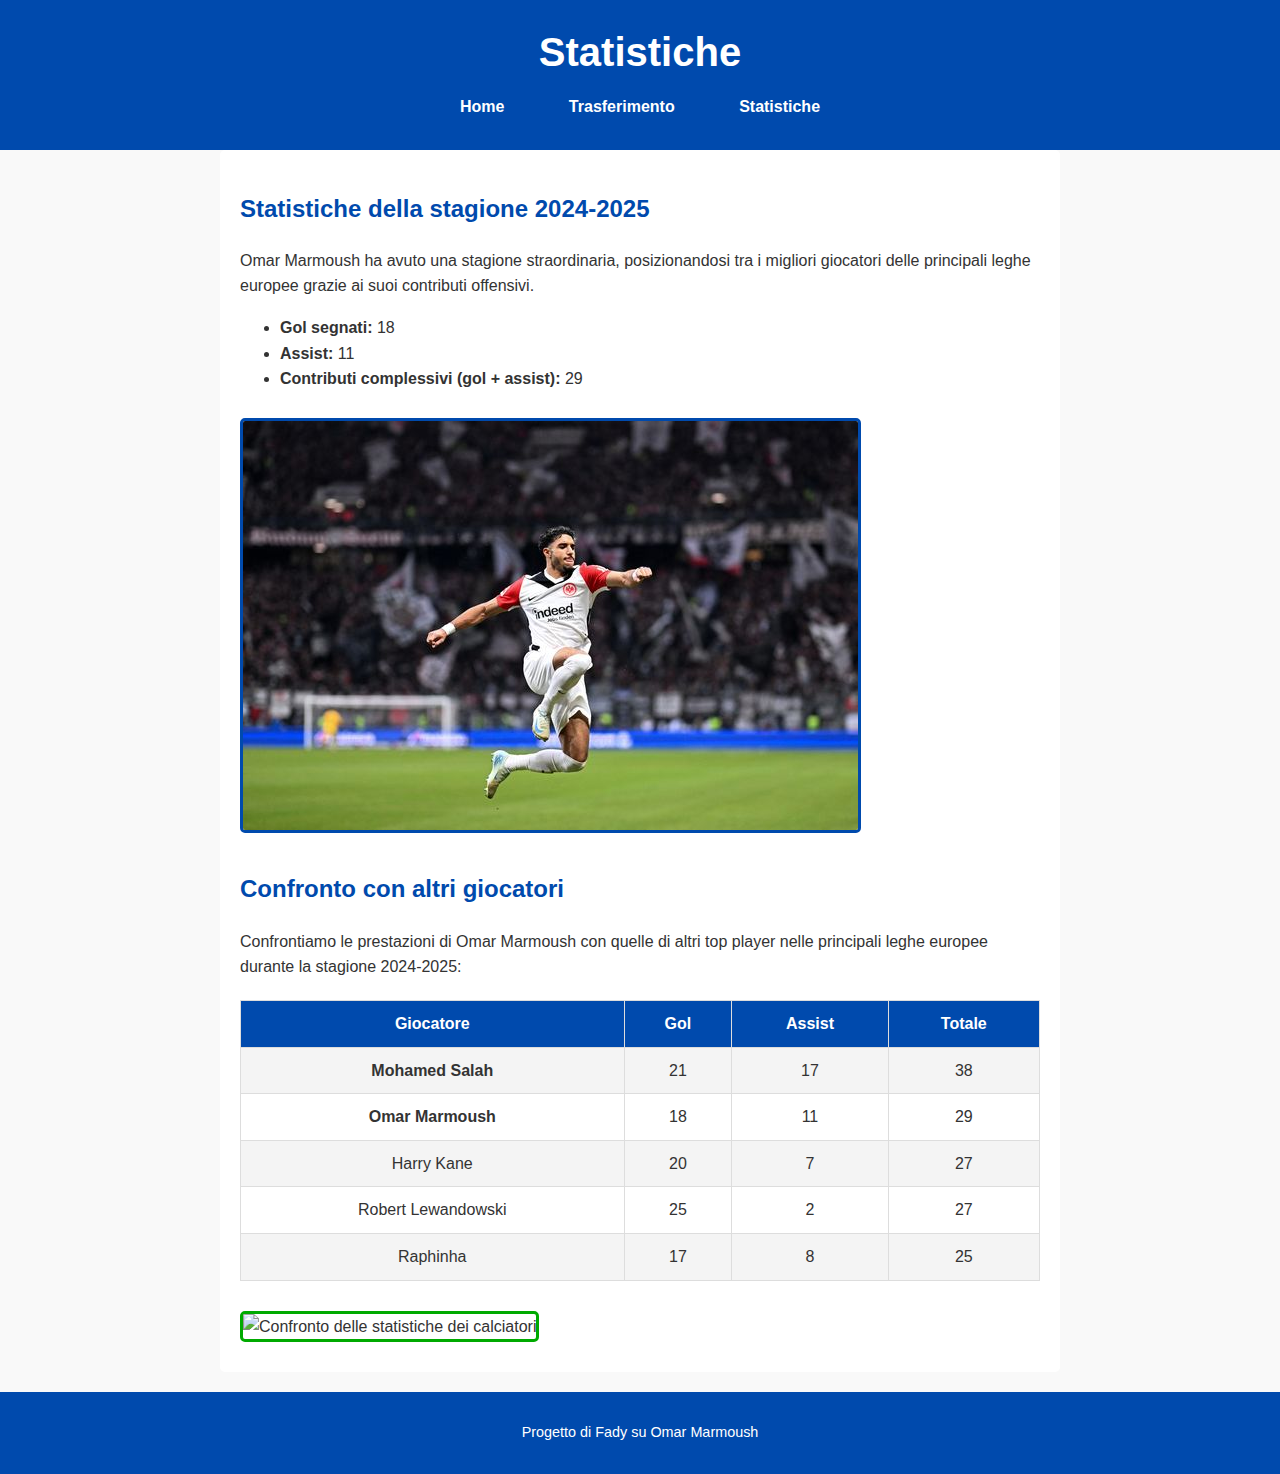
==== stats.html @ 0e6eac52 "Add files via upload" ====
<!DOCTYPE html>
<html lang="it">
<head>
    <meta charset="UTF-8">
    <meta name="viewport" content="width=device-width, initial-scale=1.0">
    <title>Statistiche</title>
    <link rel="stylesheet" href="style.css">
    <script src="script.js" defer></script>
</head>
<body>
    <header>
        <h1>Statistiche</h1>
        <nav>
            <a href="home.html">Home</a>
            <a href="transfer.html">Trasferimento</a>
            <a href="stats.html">Statistiche</a>
        </nav>
    </header>
    <main>
        <section>
            <h2>Statistiche della stagione 2024-2025</h2>
            <p>
                Omar Marmoush ha avuto una stagione straordinaria, posizionandosi tra i migliori giocatori delle principali 
                leghe europee grazie ai suoi contributi offensivi.
            </p>
            <ul>
                <li><strong>Gol segnati:</strong> 18</li>
                <li><strong>Assist:</strong> 11</li>
                <li><strong>Contributi complessivi (gol + assist):</strong> 29</li>
            </ul>
            <img src="stats.jpg" alt="Statistiche di Omar Marmoush" class="local-img">
        </section>

        <section>
            <h2>Confronto con altri giocatori</h2>
            <p>
                Confrontiamo le prestazioni di Omar Marmoush con quelle di altri top player nelle principali leghe europee durante la stagione 2024-2025:
            </p>
            <table>
                <tr>
                    <th>Giocatore</th>
                    <th>Gol</th>
                    <th>Assist</th>
                    <th>Totale</th>
                </tr>
                <tr>
                    <td><strong>Mohamed Salah</strong></td>
                    <td>21</td>
                    <td>17</td>
                    <td>38</td>
                </tr>
                <tr>
                    <td><strong>Omar Marmoush</strong></td>
                    <td>18</td>
                    <td>11</td>
                    <td>29</td>
                </tr>
                <tr>
                    <td>Harry Kane</td>
                    <td>20</td>
                    <td>7</td>
                    <td>27</td>
                </tr>
                <tr>
                    <td>Robert Lewandowski</td>
                    <td>25</td>
                    <td>2</td>
                    <td>27</td>
                </tr>
                <tr>
                    <td>Raphinha</td>
                    <td>17</td>
                    <td>8</td>
                    <td>25</td>
                </tr>
            </table>
            <img src="https://e0.365dm.com/25/01/1600x900/skysports-omar-marmoush-eintracht_6795064.png?20250109101407" alt="Confronto delle statistiche dei calciatori" class="web-img">
        </section>
    </main>
    <footer>
        <p> Progetto di Fady su Omar Marmoush</p>
    </footer>
</body>
</html>
---- style.css ----
/* Stile generale */
body {
    font-family: Arial, sans-serif;
    line-height: 1.6;
    margin: 0;
    padding: 0;
    color: #333;
    background-color: #f9f9f9;
}

/* Header */
header {
    background-color: #004aad;
    color: white;
    padding: 20px 0;
    text-align: center;
}

header h1 {
    margin: 0;
    font-size: 2.5em;
}


nav a {
    text-decoration: none;
    padding: 10px 15px;
    display: inline-block;
    color: rgb(255, 255, 255);
    border-radius: 5px;
    margin: 5px;
    transition: background-color 0.1s ease; /* Aggiunge una transizione fluida */
}

header nav a {
    color: white;
    text-decoration: none;
    margin: 0 15px;
    font-weight: bold;
}


/* Main */
main {
    padding: 20px;
    max-width: 800px;
    margin: auto;
    background: white;
    border-radius: 5px;
}

h2 {
    color: #004aad;
    margin-top: 20px;
}

/* Tabelle */
table {
    width: 100%;
    border-collapse: collapse;
    margin: 20px 0;
    text-align: center;
    font-size: 16px;
}

th, td {
    border: 1px solid #ddd;
    padding: 10px;
}

th {
    background-color: #004aad;
    color: white;
}

tr:nth-child(even) {
    background-color: #f4f4f4;
}

/* Immagini */
img {
    max-width: 100%;
    border-radius: 5px;
    margin: 10px 0;
}

.local-img {
    border: 3px solid #004aad;
}

.web-img {
    border: 3px solid #00aa00;
}

/* Footer */
footer {
    text-align: center;
    padding: 15px 0;
    background-color: #004aad;
    color: white;
    margin-top: 20px;
    font-size: 0.9em;
}
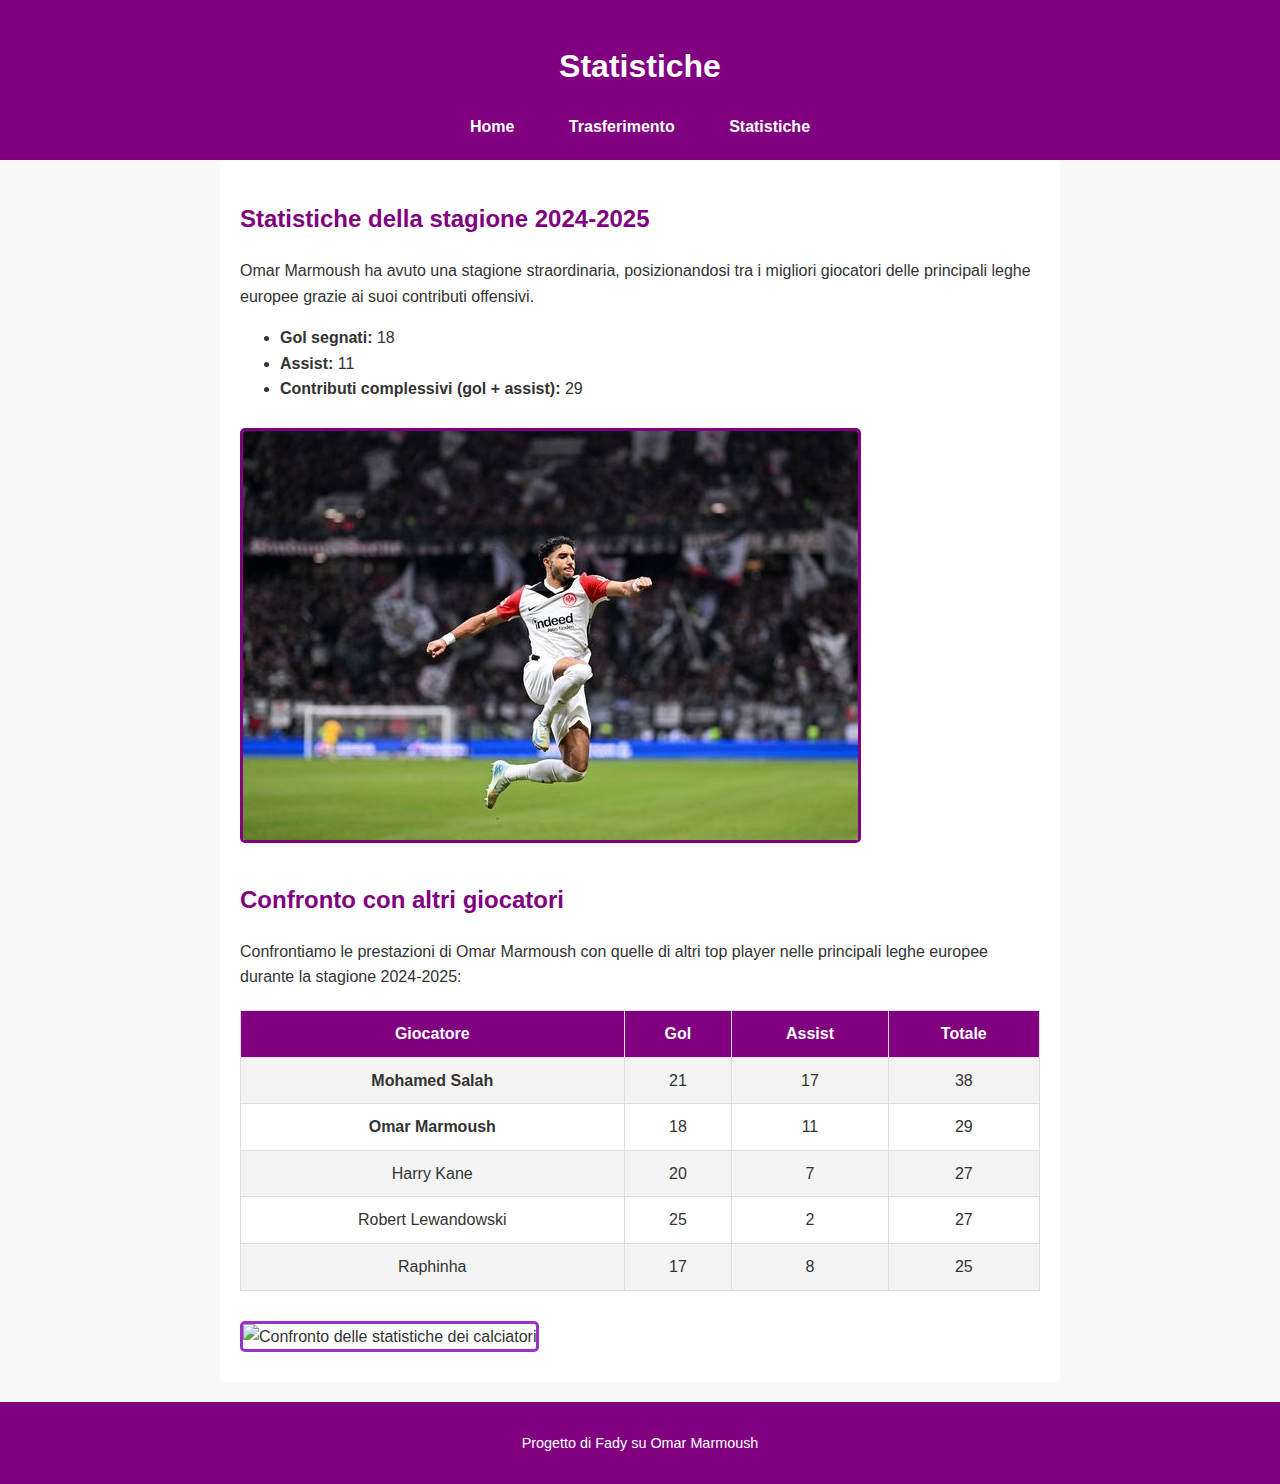
==== commit aace3bea: "Update stats.html" ====
--- a/stats.html
+++ b/stats.html
@@ -5,13 +5,13 @@
     <meta name="viewport" content="width=device-width, initial-scale=1.0">
     <title>Statistiche</title>
     <link rel="stylesheet" href="style.css">
-    <script src="script.js" defer></script>
+    <script type="text/javascript" id="cookiebanner" src="https://cdn.jsdelivr.net/gh/dobarkod/cookie-banner@1.2.2/dist/cookiebanner.min.js"></script>
 </head>
 <body>
     <header>
         <h1>Statistiche</h1>
         <nav>
-            <a href="home.html">Home</a>
+            <a href="index.html">Home</a>
             <a href="transfer.html">Trasferimento</a>
             <a href="stats.html">Statistiche</a>
         </nav>
--- a/style.css
+++ b/style.css
@@ -1,4 +1,3 @@
-/* Stile generale */
 body {
     font-family: Arial, sans-serif;
     line-height: 1.6;
@@ -10,35 +9,26 @@
 
 /* Header */
 header {
-    background-color: #004aad;
+    background-color: #800080; 
     color: white;
     padding: 20px 0;
     text-align: center;
 }
 
-header h1 {
-    margin: 0;
-    font-size: 2.5em;
-}
-
-
-nav a {
-    text-decoration: none;
-    padding: 10px 15px;
-    display: inline-block;
-    color: rgb(255, 255, 255);
-    border-radius: 5px;
-    margin: 5px;
-    transition: background-color 0.1s ease; /* Aggiunge una transizione fluida */
-}
 
 header nav a {
     color: white;
     text-decoration: none;
     margin: 0 15px;
     font-weight: bold;
+    padding: 5px 10px;
+    border-radius: 5px;
 }
 
+header nav a:hover {
+    background-color: #9932CC; 
+    color: white;
+}
 
 /* Main */
 main {
@@ -50,7 +40,7 @@
 }
 
 h2 {
-    color: #004aad;
+    color: #800080; 
     margin-top: 20px;
 }
 
@@ -69,7 +59,7 @@
 }
 
 th {
-    background-color: #004aad;
+    background-color: #800080; 
     color: white;
 }
 
@@ -85,18 +75,18 @@
 }
 
 .local-img {
-    border: 3px solid #004aad;
+    border: 3px solid #800080; 
 }
 
 .web-img {
-    border: 3px solid #00aa00;
+    border: 3px solid #9932CC; 
 }
 
 /* Footer */
 footer {
     text-align: center;
     padding: 15px 0;
-    background-color: #004aad;
+    background-color: #800080; 
     color: white;
     margin-top: 20px;
     font-size: 0.9em;
